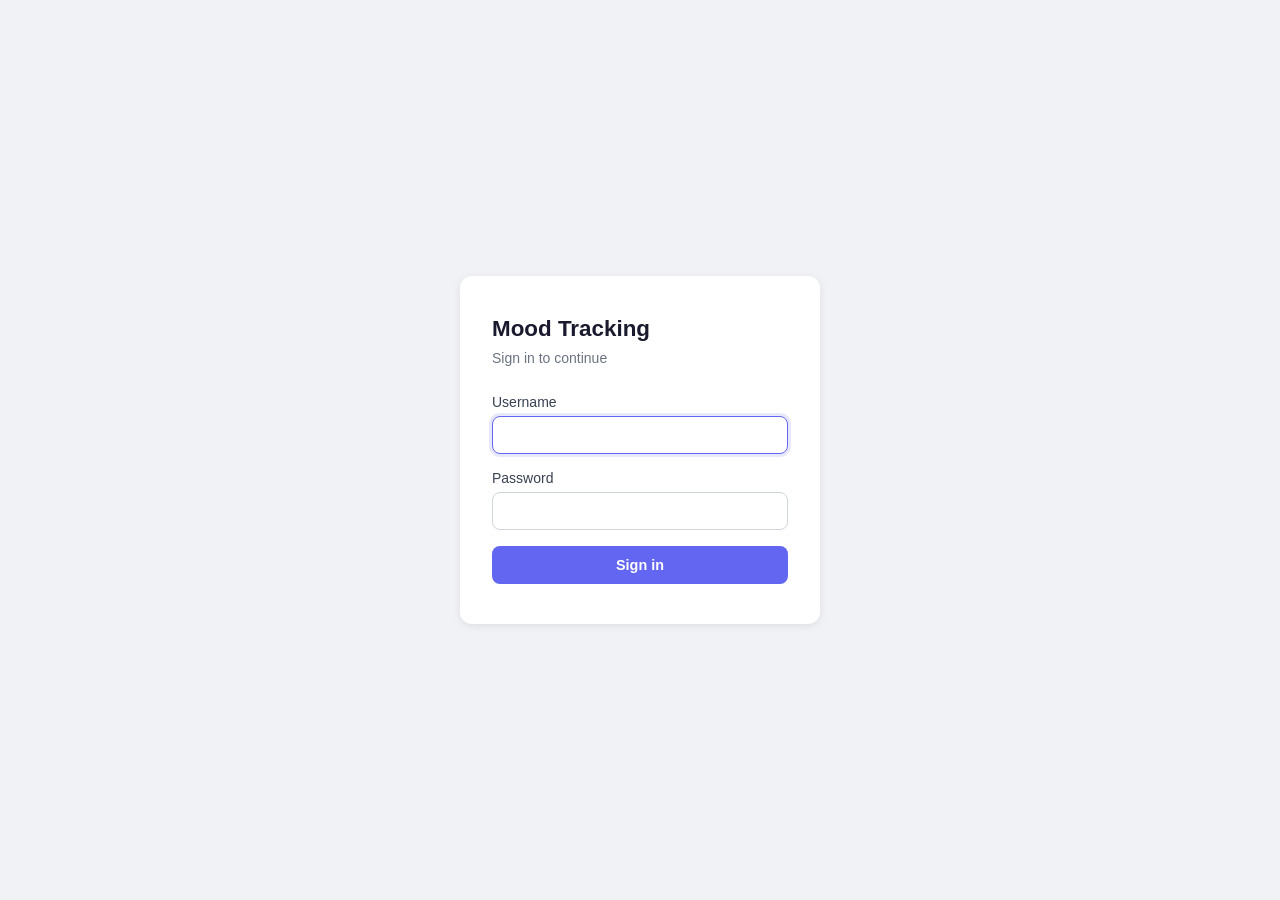
==== src/main/resources/static/login.html @ a19c01be "login" ====
<!DOCTYPE html>
<html lang="en">
<head>
  <meta charset="UTF-8">
  <meta name="viewport" content="width=device-width, initial-scale=1.0">
  <title>Login — Mood Tracking</title>
  <style>
    * { box-sizing: border-box; margin: 0; padding: 0; }

    body {
      font-family: -apple-system, BlinkMacSystemFont, 'Segoe UI', sans-serif;
      background: #f0f2f5;
      min-height: 100vh;
      display: flex;
      align-items: center;
      justify-content: center;
      padding: 16px;
    }

    .card {
      background: white;
      border-radius: 12px;
      box-shadow: 0 2px 8px rgba(0,0,0,0.08);
      padding: 40px 32px;
      width: 100%;
      max-width: 360px;
    }

    h1 {
      font-size: 1.4rem;
      font-weight: 700;
      color: #1a1a2e;
      margin-bottom: 8px;
    }

    .subtitle {
      font-size: 0.875rem;
      color: #6b7280;
      margin-bottom: 28px;
    }

    label {
      display: block;
      font-size: 0.875rem;
      font-weight: 500;
      color: #374151;
      margin-bottom: 6px;
    }

    input {
      width: 100%;
      padding: 10px 12px;
      border: 1px solid #d1d5db;
      border-radius: 8px;
      font-size: 0.9rem;
      outline: none;
      transition: border-color 0.15s;
      margin-bottom: 16px;
    }

    input:focus {
      border-color: #6366f1;
      box-shadow: 0 0 0 3px rgba(99,102,241,0.15);
    }

    button {
      width: 100%;
      padding: 11px;
      background: #6366f1;
      color: white;
      border: none;
      border-radius: 8px;
      font-size: 0.9rem;
      font-weight: 600;
      cursor: pointer;
      transition: background 0.15s;
    }

    button:hover { background: #4f46e5; }

    .error {
      background: #fef2f2;
      border: 1px solid #fecaca;
      color: #dc2626;
      border-radius: 8px;
      padding: 10px 14px;
      font-size: 0.875rem;
      margin-bottom: 20px;
    }
  </style>
</head>
<body>
  <div class="card">
    <h1>Mood Tracking</h1>
    <p class="subtitle">Sign in to continue</p>

    <div id="errorMsg" class="error" style="display:none">
      Invalid username or password.
    </div>

    <form method="post" action="/login">
      <label for="username">Username</label>
      <input type="text" id="username" name="username" autocomplete="username" autofocus>

      <label for="password">Password</label>
      <input type="password" id="password" name="password" autocomplete="current-password">

      <button type="submit">Sign in</button>
    </form>
  </div>

  <script>
    if (location.search.includes('error')) {
      document.getElementById('errorMsg').style.display = 'block';
    }
  </script>
</body>
</html>
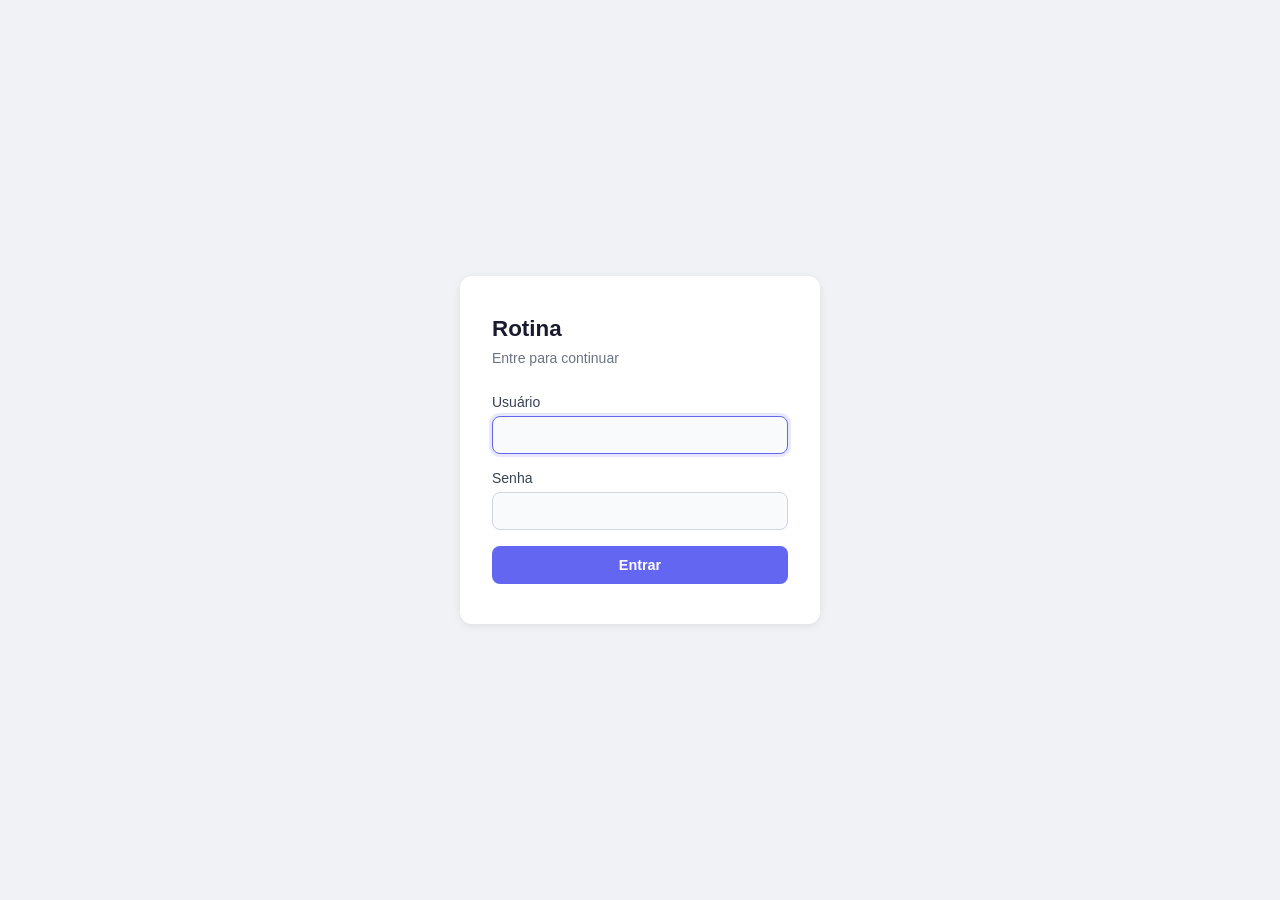
==== commit b91e426d: "themes" ====
--- a/src/main/resources/static/login.html
+++ b/src/main/resources/static/login.html
@@ -1,15 +1,47 @@
 <!DOCTYPE html>
-<html lang="en">
+<html lang="pt-BR">
 <head>
   <meta charset="UTF-8">
   <meta name="viewport" content="width=device-width, initial-scale=1.0">
-  <title>Login — Mood Tracking</title>
+  <title>Login — Rotina</title>
   <style>
+    :root {
+      --bg-page:      #f0f2f5;
+      --bg-card:      #ffffff;
+      --bg-input:     #f8fafc;
+      --text-title:   #1a1a2e;
+      --text-body:    #374151;
+      --text-muted:   #6b7280;
+      --border-input: #d1d5db;
+      --primary:      #6366f1;
+      --primary-dark: #4f46e5;
+      --error-bg:     #fef2f2;
+      --error-border: #fecaca;
+      --error-text:   #dc2626;
+      --shadow-card:  rgba(0,0,0,0.08);
+    }
+
+    .theme-dark {
+      --bg-page:      #0f172a;
+      --bg-card:      #1e293b;
+      --bg-input:     #0f172a;
+      --text-title:   #f1f5f9;
+      --text-body:    #cbd5e1;
+      --text-muted:   #94a3b8;
+      --border-input: #475569;
+      --primary:      #818cf8;
+      --primary-dark: #6366f1;
+      --error-bg:     #450a0a;
+      --error-border: #7f1d1d;
+      --error-text:   #f87171;
+      --shadow-card:  rgba(0,0,0,0.30);
+    }
+
     * { box-sizing: border-box; margin: 0; padding: 0; }
 
     body {
       font-family: -apple-system, BlinkMacSystemFont, 'Segoe UI', sans-serif;
-      background: #f0f2f5;
+      background: var(--bg-page);
       min-height: 100vh;
       display: flex;
       align-items: center;
@@ -18,9 +50,9 @@
     }
 
     .card {
-      background: white;
+      background: var(--bg-card);
       border-radius: 12px;
-      box-shadow: 0 2px 8px rgba(0,0,0,0.08);
+      box-shadow: 0 2px 8px var(--shadow-card);
       padding: 40px 32px;
       width: 100%;
       max-width: 360px;
@@ -29,13 +61,13 @@
     h1 {
       font-size: 1.4rem;
       font-weight: 700;
-      color: #1a1a2e;
+      color: var(--text-title);
       margin-bottom: 8px;
     }
 
     .subtitle {
       font-size: 0.875rem;
-      color: #6b7280;
+      color: var(--text-muted);
       margin-bottom: 28px;
     }
 
@@ -43,30 +75,32 @@
       display: block;
       font-size: 0.875rem;
       font-weight: 500;
-      color: #374151;
+      color: var(--text-body);
       margin-bottom: 6px;
     }
 
     input {
       width: 100%;
       padding: 10px 12px;
-      border: 1px solid #d1d5db;
+      border: 1px solid var(--border-input);
       border-radius: 8px;
       font-size: 0.9rem;
       outline: none;
       transition: border-color 0.15s;
       margin-bottom: 16px;
+      background: var(--bg-input);
+      color: var(--text-body);
     }
 
     input:focus {
-      border-color: #6366f1;
+      border-color: var(--primary);
       box-shadow: 0 0 0 3px rgba(99,102,241,0.15);
     }
 
     button {
       width: 100%;
       padding: 11px;
-      background: #6366f1;
+      background: var(--primary);
       color: white;
       border: none;
       border-radius: 8px;
@@ -76,36 +110,42 @@
       transition: background 0.15s;
     }
 
-    button:hover { background: #4f46e5; }
+    button:hover { background: var(--primary-dark); }
 
     .error {
-      background: #fef2f2;
-      border: 1px solid #fecaca;
-      color: #dc2626;
+      background: var(--error-bg);
+      border: 1px solid var(--error-border);
+      color: var(--error-text);
       border-radius: 8px;
       padding: 10px 14px;
       font-size: 0.875rem;
       margin-bottom: 20px;
     }
   </style>
+  <script>
+    (function () {
+      var t = localStorage.getItem('app-theme');
+      if (t === 'theme-dark') document.documentElement.classList.add('theme-dark');
+    })();
+  </script>
 </head>
 <body>
   <div class="card">
-    <h1>Mood Tracking</h1>
-    <p class="subtitle">Sign in to continue</p>
+    <h1>Rotina</h1>
+    <p class="subtitle">Entre para continuar</p>
 
     <div id="errorMsg" class="error" style="display:none">
-      Invalid username or password.
+      Usuário ou senha inválidos.
     </div>
 
     <form method="post" action="/login">
-      <label for="username">Username</label>
+      <label for="username">Usuário</label>
       <input type="text" id="username" name="username" autocomplete="username" autofocus>
 
-      <label for="password">Password</label>
+      <label for="password">Senha</label>
       <input type="password" id="password" name="password" autocomplete="current-password">
 
-      <button type="submit">Sign in</button>
+      <button type="submit">Entrar</button>
     </form>
   </div>
 
